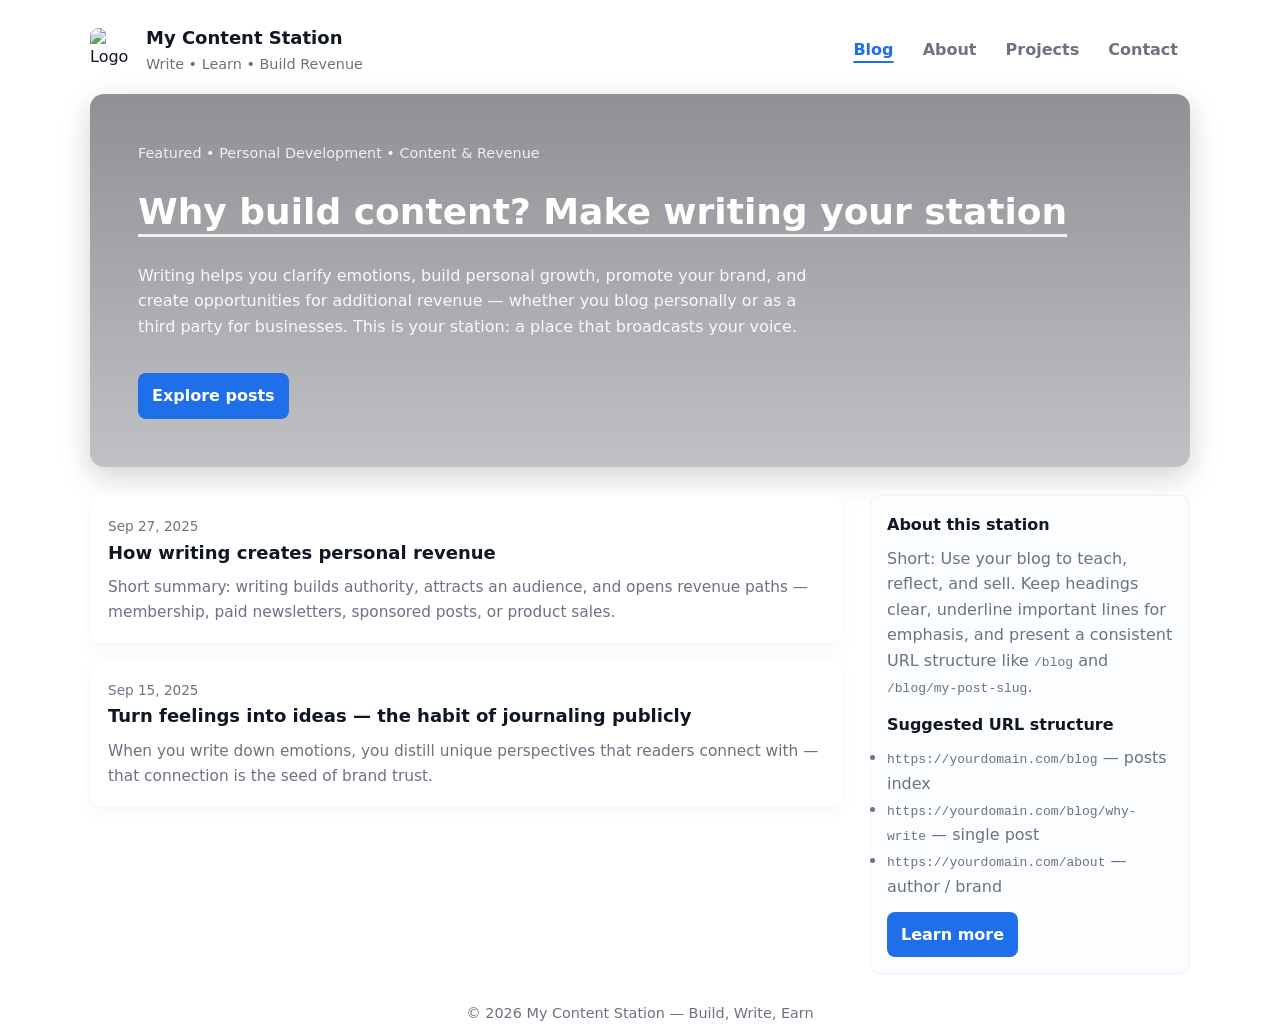
==== index.html @ 990a15fa "Created a close up view of the landing portion of the website" ====
<!doctype html>
<html lang="en">
<head>
  <meta charset="utf-8" />
  <meta name="viewport" content="width=device-width,initial-scale=1" />
  <title>My Blog — Station</title>

  <!-- Favicon (replace with your small-logo path) -->
  <link rel="icon" type="image/png" sizes="16x16" href="/small-logo.png">

  <!-- Basic SEO -->
  <meta name="description" content="Personal blog / content station for writing, brand building and revenue." />

  <style>
    :root{
      --max-width: 1100px;
      --accent: #1f6feb;
      --text: #0f1724;
      --muted: #6b7280;
      /* Default hero image - replace with your own */
      --hero-image: url('https://images.unsplash.com/photo-1507525428034-b723cf961d3e?auto=format&fit=crop&w=1600&q=60');
    }

    /* Reset-ish */
    *{box-sizing:border-box;margin:0;padding:0}
    html,body{height:100%;font-family:Inter,ui-sans-serif,system-ui, -apple-system, "Segoe UI", Roboto, "Helvetica Neue", Arial;}
    body{color:var(--text);line-height:1.6;background:#fff;padding:24px;display:flex;justify-content:center}

    /* Page container */
    .site{max-width:var(--max-width);width:100%}

    header.site-header{
      display:flex;align-items:center;justify-content:space-between;margin-bottom:18px;
    }
    .brand{display:flex;align-items:center;gap:12px}
    .brand img{width:44px;height:44px;border-radius:8px;object-fit:cover}
    .brand h1{font-size:1.125rem}

    nav.main-nav a{
      text-decoration:none;color:var(--muted);padding:8px 12px;border-radius:6px;font-weight:600;
    }
    /* Underline the active nav item (and on hover) to match your request */
    nav.main-nav a.active,
    nav.main-nav a:hover{
      color:var(--accent);
      text-decoration: underline;
      text-underline-offset:6px;
      text-decoration-thickness:2px;
    }

    /* Hero: "blogging picture as a station" */
    .hero{
      display:grid;
      grid-template-columns: 1fr;
      gap:20px;
      background-image: linear-gradient(rgba(6,10,20,0.45), rgba(6,10,20,0.25)), var(--hero-image);
      background-size:cover;
      background-position:center;
      border-radius:14px;
      color:#fff;
      padding:48px;
      margin-bottom:28px;
      box-shadow: 0 10px 30px rgba(2,6,23,0.18);
    }
    .hero .meta{font-size:0.9rem;color:rgba(255,255,255,0.85);margin-bottom:8px}
    .hero h2{
      font-size:2.25rem;
      margin-bottom:12px;
      line-height:1.05;
      /* Underline the hero heading to emphasize structure */
      text-decoration: underline;
      text-underline-offset:10px;
      text-decoration-thickness:3px;
      text-decoration-color:rgba(255,255,255,0.85);
    }
    .hero p.lead{max-width:68ch;font-size:1rem;color:rgba(255,255,255,0.92)}

    /* Main layout */
    .layout{
      display:grid;
      grid-template-columns: 1fr 320px;
      gap:28px;
      margin-top:16px;
    }

    .posts article{
      background:#fff;border-radius:10px;padding:18px;margin-bottom:16px;
      box-shadow: 0 6px 18px rgba(9,18,28,0.04);
    }
    .posts h3{font-size:1.125rem;margin-bottom:8px}
    .posts p.summary{color:var(--muted);font-size:0.96rem}

    aside.sidebar{background:#fbfdff;border-radius:10px;padding:16px;height:fit-content;border:1px solid #eef2ff}
    .btn{display:inline-block;padding:10px 14px;border-radius:8px;background:var(--accent);color:#fff;text-decoration:none;font-weight:600}

    footer{margin-top:28px;color:var(--muted);font-size:0.9rem;text-align:center}
    @media (max-width:900px){
      .layout{grid-template-columns:1fr}
      .hero{padding:28px}
    }
  </style>
</head>
<body>
  <div class="site" role="main">
    <header class="site-header" role="banner">
      <div class="brand">
        <img src="/small-logo.png" alt="Logo">
        <div>
          <h1>My Content Station</h1>
          <div style="color:var(--muted);font-size:0.9rem">Write • Learn • Build Revenue</div>
        </div>
      </div>

      <nav class="main-nav" role="navigation" aria-label="Primary">
        <a href="/blog" class="active">Blog</a>
        <a href="/about">About</a>
        <a href="/projects">Projects</a>
        <a href="/contact">Contact</a>
      </nav>
    </header>

    <!-- Hero: blogging picture as a "station" -->
    <section class="hero" aria-label="Featured">
      <div class="meta">Featured • Personal Development • Content & Revenue</div>
      <h2>Why build content? Make writing your station</h2>
      <p class="lead">Writing helps you clarify emotions, build personal growth, promote your brand, and create opportunities for additional revenue — whether you blog personally or as a third party for businesses. This is your station: a place that broadcasts your voice.</p>
      <div style="margin-top:14px">
        <a class="btn" href="/blog">Explore posts</a>
      </div>
    </section>

    <div class="layout">
      <main class="posts" aria-label="Blog posts">
        <!-- Example post cards -->
        <article>
          <time datetime="2025-09-27" style="color:var(--muted);font-size:0.85rem">Sep 27, 2025</time>
          <h3>How writing creates personal revenue</h3>
          <p class="summary">Short summary: writing builds authority, attracts an audience, and opens revenue paths — membership, paid newsletters, sponsored posts, or product sales.</p>
        </article>

        <article>
          <time datetime="2025-09-15" style="color:var(--muted);font-size:0.85rem">Sep 15, 2025</time>
          <h3>Turn feelings into ideas — the habit of journaling publicly</h3>
          <p class="summary">When you write down emotions, you distill unique perspectives that readers connect with — that connection is the seed of brand trust.</p>
        </article>

        <!-- More posts... -->
      </main>

      <aside class="sidebar" aria-label="Sidebar">
        <h4 style="margin-bottom:8px">About this station</h4>
        <p style="margin-bottom:12px;color:var(--muted)">Short: Use your blog to teach, reflect, and sell. Keep headings clear, underline important lines for emphasis, and present a consistent URL structure like <code>/blog</code> and <code>/blog/my-post-slug</code>.</p>

        <div style="margin-bottom:12px">
          <strong>Suggested URL structure</strong>
          <ul style="margin-top:8px;color:var(--muted)">
            <li><code>https://yourdomain.com/blog</code> — posts index</li>
            <li><code>https://yourdomain.com/blog/why-write</code> — single post</li>
            <li><code>https://yourdomain.com/about</code> — author / brand</li>
          </ul>
        </div>

        <a class="btn" href="/about">Learn more</a>
      </aside>
    </div>

    <footer>
      © <span id="year"></span> My Content Station — Build, Write, Earn
    </footer>
  </div>

  <script>
    // small nicety: set current year
    document.getElementById('year').textContent = new Date().getFullYear();

    // If you'd like to change hero picture dynamically:
    // document.documentElement.style.setProperty('--hero-image', "url('/path/to/your-station-photo.jpg')");
  </script>
</body>
</html>
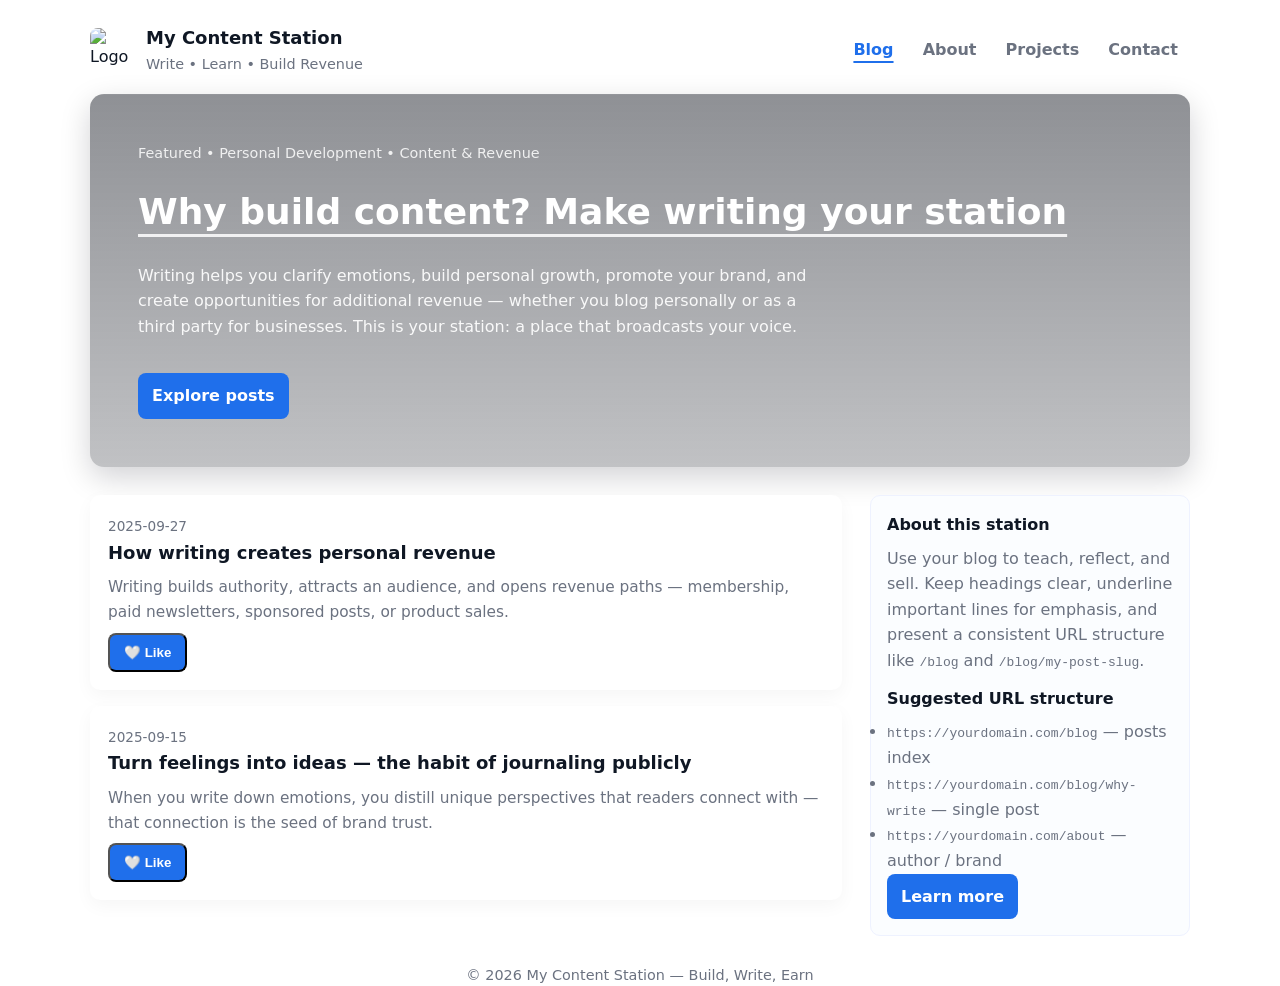
==== commit a6076721: "Made informative hero layout and load posts dynamically on home page." ====
--- a/index.html
+++ b/index.html
@@ -5,100 +5,11 @@
   <meta name="viewport" content="width=device-width,initial-scale=1" />
   <title>My Blog — Station</title>
 
-  <!-- Favicon (replace with your small-logo path) -->
+  <!-- Favicon -->
   <link rel="icon" type="image/png" sizes="16x16" href="/small-logo.png">
 
-  <!-- Basic SEO -->
-  <meta name="description" content="Personal blog / content station for writing, brand building and revenue." />
-
-  <style>
-    :root{
-      --max-width: 1100px;
-      --accent: #1f6feb;
-      --text: #0f1724;
-      --muted: #6b7280;
-      /* Default hero image - replace with your own */
-      --hero-image: url('https://images.unsplash.com/photo-1507525428034-b723cf961d3e?auto=format&fit=crop&w=1600&q=60');
-    }
-
-    /* Reset-ish */
-    *{box-sizing:border-box;margin:0;padding:0}
-    html,body{height:100%;font-family:Inter,ui-sans-serif,system-ui, -apple-system, "Segoe UI", Roboto, "Helvetica Neue", Arial;}
-    body{color:var(--text);line-height:1.6;background:#fff;padding:24px;display:flex;justify-content:center}
-
-    /* Page container */
-    .site{max-width:var(--max-width);width:100%}
-
-    header.site-header{
-      display:flex;align-items:center;justify-content:space-between;margin-bottom:18px;
-    }
-    .brand{display:flex;align-items:center;gap:12px}
-    .brand img{width:44px;height:44px;border-radius:8px;object-fit:cover}
-    .brand h1{font-size:1.125rem}
-
-    nav.main-nav a{
-      text-decoration:none;color:var(--muted);padding:8px 12px;border-radius:6px;font-weight:600;
-    }
-    /* Underline the active nav item (and on hover) to match your request */
-    nav.main-nav a.active,
-    nav.main-nav a:hover{
-      color:var(--accent);
-      text-decoration: underline;
-      text-underline-offset:6px;
-      text-decoration-thickness:2px;
-    }
-
-    /* Hero: "blogging picture as a station" */
-    .hero{
-      display:grid;
-      grid-template-columns: 1fr;
-      gap:20px;
-      background-image: linear-gradient(rgba(6,10,20,0.45), rgba(6,10,20,0.25)), var(--hero-image);
-      background-size:cover;
-      background-position:center;
-      border-radius:14px;
-      color:#fff;
-      padding:48px;
-      margin-bottom:28px;
-      box-shadow: 0 10px 30px rgba(2,6,23,0.18);
-    }
-    .hero .meta{font-size:0.9rem;color:rgba(255,255,255,0.85);margin-bottom:8px}
-    .hero h2{
-      font-size:2.25rem;
-      margin-bottom:12px;
-      line-height:1.05;
-      /* Underline the hero heading to emphasize structure */
-      text-decoration: underline;
-      text-underline-offset:10px;
-      text-decoration-thickness:3px;
-      text-decoration-color:rgba(255,255,255,0.85);
-    }
-    .hero p.lead{max-width:68ch;font-size:1rem;color:rgba(255,255,255,0.92)}
-
-    /* Main layout */
-    .layout{
-      display:grid;
-      grid-template-columns: 1fr 320px;
-      gap:28px;
-      margin-top:16px;
-    }
-
-    .posts article{
-      background:#fff;border-radius:10px;padding:18px;margin-bottom:16px;
-      box-shadow: 0 6px 18px rgba(9,18,28,0.04);
-    }
-    .posts h3{font-size:1.125rem;margin-bottom:8px}
-    .posts p.summary{color:var(--muted);font-size:0.96rem}
-
-    aside.sidebar{background:#fbfdff;border-radius:10px;padding:16px;height:fit-content;border:1px solid #eef2ff}
-    .btn{display:inline-block;padding:10px 14px;border-radius:8px;background:var(--accent);color:#fff;text-decoration:none;font-weight:600}
-
-    footer{margin-top:28px;color:var(--muted);font-size:0.9rem;text-align:center}
-    @media (max-width:900px){
-      .layout{grid-template-columns:1fr}
-      .hero{padding:28px}
-    }
-  </style>
+  <!-- CSS -->
+  <link rel="stylesheet" href="style.css">
 </head>
 <body>
   <div class="site" role="main">
@@ -107,60 +18,47 @@
         <img src="/small-logo.png" alt="Logo">
         <div>
           <h1>My Content Station</h1>
-          <div style="color:var(--muted);font-size:0.9rem">Write • Learn • Build Revenue</div>
+          <div class="tagline">Write • Learn • Build Revenue</div>
         </div>
       </div>
 
       <nav class="main-nav" role="navigation" aria-label="Primary">
-        <a href="/blog" class="active">Blog</a>
-        <a href="/about">About</a>
-        <a href="/projects">Projects</a>
-        <a href="/contact">Contact</a>
+        <a href="#" class="active">Blog</a>
+        <a href="#">About</a>
+        <a href="#">Projects</a>
+        <a href="#">Contact</a>
       </nav>
     </header>
 
-    <!-- Hero: blogging picture as a "station" -->
+    <!-- Hero -->
     <section class="hero" aria-label="Featured">
       <div class="meta">Featured • Personal Development • Content & Revenue</div>
       <h2>Why build content? Make writing your station</h2>
       <p class="lead">Writing helps you clarify emotions, build personal growth, promote your brand, and create opportunities for additional revenue — whether you blog personally or as a third party for businesses. This is your station: a place that broadcasts your voice.</p>
-      <div style="margin-top:14px">
-        <a class="btn" href="/blog">Explore posts</a>
+      <div class="cta">
+        <a class="btn" href="#">Explore posts</a>
       </div>
     </section>
 
     <div class="layout">
       <main class="posts" aria-label="Blog posts">
-        <!-- Example post cards -->
-        <article>
-          <time datetime="2025-09-27" style="color:var(--muted);font-size:0.85rem">Sep 27, 2025</time>
-          <h3>How writing creates personal revenue</h3>
-          <p class="summary">Short summary: writing builds authority, attracts an audience, and opens revenue paths — membership, paid newsletters, sponsored posts, or product sales.</p>
-        </article>
-
-        <article>
-          <time datetime="2025-09-15" style="color:var(--muted);font-size:0.85rem">Sep 15, 2025</time>
-          <h3>Turn feelings into ideas — the habit of journaling publicly</h3>
-          <p class="summary">When you write down emotions, you distill unique perspectives that readers connect with — that connection is the seed of brand trust.</p>
-        </article>
-
-        <!-- More posts... -->
+        <!-- Posts will be generated dynamically -->
       </main>
 
       <aside class="sidebar" aria-label="Sidebar">
-        <h4 style="margin-bottom:8px">About this station</h4>
-        <p style="margin-bottom:12px;color:var(--muted)">Short: Use your blog to teach, reflect, and sell. Keep headings clear, underline important lines for emphasis, and present a consistent URL structure like <code>/blog</code> and <code>/blog/my-post-slug</code>.</p>
+        <h4>About this station</h4>
+        <p class="sidebar-text">Use your blog to teach, reflect, and sell. Keep headings clear, underline important lines for emphasis, and present a consistent URL structure like <code>/blog</code> and <code>/blog/my-post-slug</code>.</p>
 
-        <div style="margin-bottom:12px">
+        <div>
           <strong>Suggested URL structure</strong>
-          <ul style="margin-top:8px;color:var(--muted)">
+          <ul>
             <li><code>https://yourdomain.com/blog</code> — posts index</li>
             <li><code>https://yourdomain.com/blog/why-write</code> — single post</li>
             <li><code>https://yourdomain.com/about</code> — author / brand</li>
           </ul>
         </div>
 
-        <a class="btn" href="/about">Learn more</a>
+        <a class="btn" href="#">Learn more</a>
       </aside>
     </div>
 
@@ -169,12 +67,7 @@
     </footer>
   </div>
 
-  <script>
-    // small nicety: set current year
-    document.getElementById('year').textContent = new Date().getFullYear();
-
-    // If you'd like to change hero picture dynamically:
-    // document.documentElement.style.setProperty('--hero-image', "url('/path/to/your-station-photo.jpg')");
-  </script>
+  <!-- JS -->
+  <script src="script.js"></script>
 </body>
 </html>
--- a/style.css
+++ b/style.css
@@ -0,0 +1,54 @@
+:root {
+  --max-width: 1100px;
+  --accent: #1f6feb;
+  --text: #0f1724;
+  --muted: #6b7280;
+  --hero-image: url('https://images.unsplash.com/photo-1507525428034-b723cf961d3e?auto=format&fit=crop&w=1600&q=60');
+}
+
+* { box-sizing: border-box; margin: 0; padding: 0; }
+html, body { height: 100%; font-family: Inter, ui-sans-serif, system-ui, -apple-system, "Segoe UI", Roboto, "Helvetica Neue", Arial; }
+body { color: var(--text); line-height: 1.6; background: #fff; padding: 24px; display: flex; justify-content: center; }
+
+.site { max-width: var(--max-width); width: 100%; }
+
+header.site-header { display: flex; align-items: center; justify-content: space-between; margin-bottom: 18px; flex-wrap: wrap; }
+.brand { display: flex; align-items: center; gap: 12px; }
+.brand img { width: 44px; height: 44px; border-radius: 8px; object-fit: cover; }
+.brand h1 { font-size: 1.125rem; }
+.tagline { color: var(--muted); font-size: 0.9rem; }
+
+nav.main-nav a { text-decoration: none; color: var(--muted); padding: 8px 12px; border-radius: 6px; font-weight: 600; }
+nav.main-nav a.active, nav.main-nav a:hover { color: var(--accent); text-decoration: underline; text-underline-offset: 6px; text-decoration-thickness: 2px; }
+
+/* Hero */
+.hero {
+  display: grid; gap: 20px;
+  background-image: linear-gradient(rgba(6,10,20,0.45), rgba(6,10,20,0.25)), var(--hero-image);
+  background-size: cover; background-position: center; border-radius: 14px;
+  color: #fff; padding: 48px; margin-bottom: 28px; box-shadow: 0 10px 30px rgba(2,6,23,0.18);
+}
+.hero .meta { font-size: 0.9rem; color: rgba(255,255,255,0.85); margin-bottom: 8px; }
+.hero h2 { font-size: 2.25rem; margin-bottom: 12px; line-height: 1.05; text-decoration: underline; text-underline-offset: 10px; text-decoration-thickness: 3px; text-decoration-color: rgba(255,255,255,0.85); }
+.hero p.lead { max-width: 68ch; font-size: 1rem; color: rgba(255,255,255,0.92); }
+.hero .cta { margin-top: 14px; }
+
+.layout { display: grid; grid-template-columns: 1fr 320px; gap: 28px; margin-top: 16px; }
+.posts article { background: #fff; border-radius: 10px; padding: 18px; margin-bottom: 16px; box-shadow: 0 6px 18px rgba(9,18,28,0.04); }
+.posts h3 { font-size: 1.125rem; margin-bottom: 8px; }
+.posts p.summary { color: var(--muted); font-size: 0.96rem; }
+.posts .date { color: var(--muted); font-size: 0.85rem; }
+
+.sidebar { background: #fbfdff; border-radius: 10px; padding: 16px; height: fit-content; border: 1px solid #eef2ff; }
+.sidebar h4 { margin-bottom: 8px; }
+.sidebar-text { margin-bottom: 12px; color: var(--muted); }
+.sidebar ul { margin-top: 8px; color: var(--muted); }
+
+.btn { display: inline-block; padding: 10px 14px; border-radius: 8px; background: var(--accent); color: #fff; text-decoration: none; font-weight: 600; }
+
+footer { margin-top: 28px; color: var(--muted); font-size: 0.9rem; text-align: center; }
+
+@media (max-width: 900px) {
+  .layout { grid-template-columns: 1fr; }
+  .hero { padding: 28px; }
+}
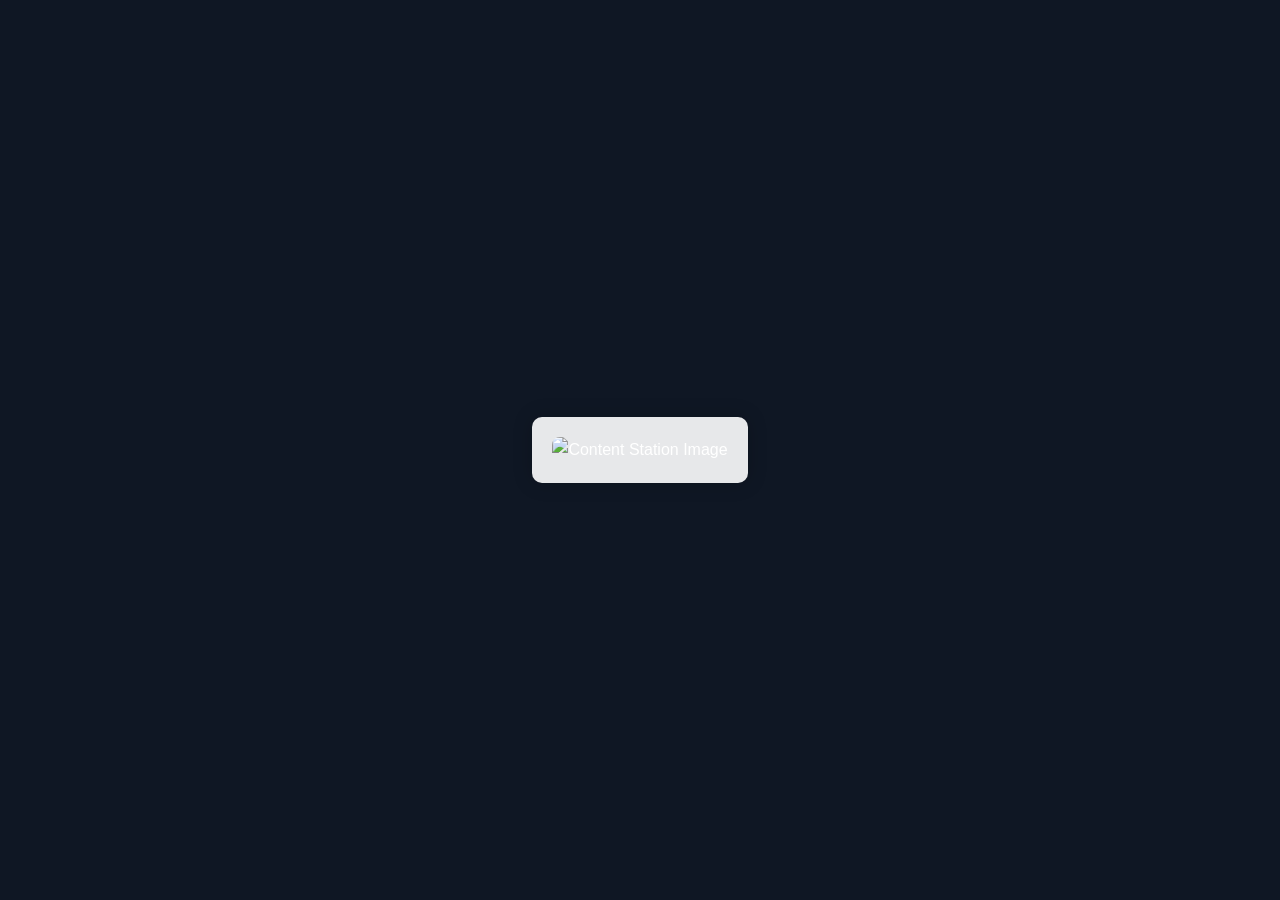
==== commit 21f93189: "Refactor about page layout and styles for improved accessibility and responsiveness" ====
--- a/index.html
+++ b/index.html
@@ -1,54 +1,65 @@
-<!doctype html>
+<!DOCTYPE html> 
 <html lang="en">
 <head>
   <meta charset="utf-8" />
   <meta name="viewport" content="width=device-width,initial-scale=1" />
   <title>My Blog — Station</title>
-
-  <!-- Favicon -->
-  <link rel="icon" type="image/png" sizes="16x16" href="/small-logo.png">
-
-  <!-- CSS -->
-  <link rel="stylesheet" href="style.css">
+  <link rel="stylesheet" href="home.css">
 </head>
 <body>
-  <div class="site" role="main">
-    <header class="site-header" role="banner">
+  <!-- Loader -->
+  <div id="loader">
+    <div class="loader-logo">
+      <img src="images/logo/Blog.jpg" alt="Content Station Image">
+    </div>
+  </div>
+
+  <!-- Main content -->
+  <div id="main-content" class="hidden">
+    <header class="site-header">
       <div class="brand">
-        <img src="/small-logo.png" alt="Logo">
+        <img src="images/logo/Main.jpg" alt="Content Station Image">
         <div>
           <h1>My Content Station</h1>
           <div class="tagline">Write • Learn • Build Revenue</div>
         </div>
       </div>
-
-      <nav class="main-nav" role="navigation" aria-label="Primary">
-        <a href="#" class="active">Blog</a>
-        <a href="#">About</a>
-        <a href="#">Projects</a>
-        <a href="#">Contact</a>
+      <nav class="main-nav">
+        <a href="index.html" class="active">Home</a>
+        <a href="blog.html">Blog</a>
+        <a href="about.html">About</a>
+        <a href="services.html">Services</a>
+        <a href="contact.html">Contact</a>
       </nav>
     </header>
 
-    <!-- Hero -->
-    <section class="hero" aria-label="Featured">
+    <section class="hero">
       <div class="meta">Featured • Personal Development • Content & Revenue</div>
       <h2>Why build content? Make writing your station</h2>
       <p class="lead">Writing helps you clarify emotions, build personal growth, promote your brand, and create opportunities for additional revenue — whether you blog personally or as a third party for businesses. This is your station: a place that broadcasts your voice.</p>
       <div class="cta">
-        <a class="btn" href="#">Explore posts</a>
+        <a class="btn" href="blog.html">Explore posts</a>
       </div>
     </section>
 
+    <!-- ✍️ New Post Section -->
+    <section class="new-post">
+      <h3>Create a New Post</h3>
+      <form id="postForm">
+        <input type="text" id="postTitle" placeholder="Enter title" required><br><br>
+        <textarea id="postContent" placeholder="Write your post..." rows="5" required></textarea><br><br>
+        <button type="submit" class="btn">Publish</button>
+      </form>
+    </section>
+
     <div class="layout">
-      <main class="posts" aria-label="Blog posts">
-        <!-- Posts will be generated dynamically -->
+      <main class="posts">
+        <!-- Posts will be inserted here dynamically -->
       </main>
 
-      <aside class="sidebar" aria-label="Sidebar">
+      <aside class="sidebar">
         <h4>About this station</h4>
         <p class="sidebar-text">Use your blog to teach, reflect, and sell. Keep headings clear, underline important lines for emphasis, and present a consistent URL structure like <code>/blog</code> and <code>/blog/my-post-slug</code>.</p>
-
         <div>
           <strong>Suggested URL structure</strong>
           <ul>
@@ -57,17 +68,16 @@
             <li><code>https://yourdomain.com/about</code> — author / brand</li>
           </ul>
         </div>
-
-        <a class="btn" href="#">Learn more</a>
+        <a class="btn" href="about.html">Learn more</a>
       </aside>
     </div>
 
-    <footer>
-      © <span id="year"></span> My Content Station — Build, Write, Earn
-    </footer>
+    <!-- Add more cards as needed -->
   </div>
 
-  <!-- JS -->
-  <script src="script.js"></script>
+  <script src="home.js"></script>
 </body>
+
+<script src="main.js"></script>
+
 </html>
--- a/home.css
+++ b/home.css
@@ -0,0 +1,170 @@
+body {
+  margin: 0;
+  font-family: "Segoe UI", sans-serif;
+  background: linear-gradient(to right, #1a2980, #26d0ce);
+  color: white;
+}
+
+/* Navbar */
+.navbar {
+  display: flex;
+  justify-content: space-between;
+  padding: 1rem 2rem;
+  background: rgba(0, 0, 0, 0.6);
+}
+
+.navbar .logo {
+  font-size: 1.5rem;
+  font-weight: bold;
+  color: #26d0ce;
+}
+
+.navbar ul {
+  list-style: none;
+  display: flex;
+  gap: 1.5rem;
+}
+
+.navbar a {
+  text-decoration: none;
+  color: white;
+}
+
+.navbar a:hover,
+.navbar a.active {
+  color: #26d0ce;
+}
+
+/* Hero */
+.hero {
+  height: 90vh;
+  display: flex;
+  justify-content: center;
+  align-items: center;
+  text-align: center;
+  background: url("../images/ocean-bg.jpg") no-repeat center/cover;
+  position: relative;
+}
+
+.hero::after {
+  content: "";
+  position: absolute;
+  inset: 0;
+  background: rgba(0,0,0,0.4);
+}
+
+.hero-content {
+  position: relative;
+  z-index: 1;
+}
+
+.btn {
+  display: inline-block;
+  padding: 0.7rem 1.5rem;
+  background: #26d0ce;
+  border-radius: 25px;
+  text-decoration: none;
+  color: white;
+  font-weight: bold;
+}
+
+.btn:hover {
+  background: #1a2980;
+}
+
+/* Footer */
+footer {
+  text-align: center;
+  padding: 1rem;
+  background: rgba(0,0,0,0.6);
+}
+
+/* Global resets */
+* { box-sizing: border-box; margin: 0; padding: 0; }
+body { font-family: 'Inter', sans-serif; background: #e0f7fa; line-height: 1.6; overflow-x: hidden; }
+.hidden { display: none; }
+
+/* Loader styles */
+#loader {
+  position: fixed;
+  top: 0; left: 0;
+  width: 100%; height: 100%;
+  background: url('images/loader-bg.jpg') center center no-repeat;
+  background-size: cover;
+  z-index: 9999;
+  display: flex; justify-content: center; align-items: center;
+  transition: opacity 0.5s ease-in-out;
+}
+
+.loader-logo {
+  background: rgba(255, 255, 255, 0.9);
+  padding: 20px;
+  border-radius: 10px;
+  box-shadow: 0 0 20px rgba(0,0,0,0.2);
+}
+
+.loader-logo img {
+  width: 150px;
+  height: auto;
+  border-radius: 8px;
+  animation: floatLogo 1.5s ease-in-out infinite alternate;
+}
+
+/* Floating animation */
+@keyframes floatLogo {
+  0% { transform: translateY(0) rotate(0deg); }
+  50% { transform: translateY(-20px) rotate(10deg); }
+  100% { transform: translateY(0) rotate(-10deg); }
+}
+
+/* Main content styles */
+.site-header { display: flex; justify-content: space-between; align-items: center; padding: 20px; background: #fff; box-shadow: 0 4px 12px rgba(0,0,0,0.05); }
+.brand img { width: 60px; height: auto; border-radius: 4px; }
+.main-nav a { margin-left: 12px; text-decoration: none; color: #333; font-weight: 600; }
+.main-nav a.active { color: #1f6feb; text-decoration: underline; }
+
+/* Hero section */
+.hero { background: url('https://images.unsplash.com/photo-1507525428034-b723cf961d3e?auto=format&fit=crop&w=1600&q=60') center/cover no-repeat; color: #fff; padding: 120px 20px 60px; text-align: center; border-radius: 16px; margin-bottom: 28px; }
+.hero h2 { font-size: 3rem; margin-bottom: 16px; }
+.hero p.lead { font-size: 1.2rem; max-width: 700px; margin: 0 auto; }
+
+/* Posts & sidebar */
+.layout { display: grid; grid-template-columns: 1fr 300px; gap: 24px; }
+.posts article { background: #fff; padding: 16px; border-radius: 12px; box-shadow: 0 6px 20px rgba(0,0,0,0.05); margin-bottom: 16px; }
+.posts h3 { font-size: 1.25rem; margin-bottom: 6px; }
+.posts .summary { color: #555; }
+.sidebar { background: #f0f9ff; padding: 16px; border-radius: 12px; }
+
+/* Buttons */
+.btn { display: inline-block; padding: 10px 16px; background: #1f6feb; color: #fff; border-radius: 8px; text-decoration: none; font-weight: 600; }
+
+/* Footer */
+footer { text-align: center; padding: 16px; color: #6b7280; margin-top: 28px; }
+
+/* Responsive */
+@media(max-width:900px) { .layout { grid-template-columns: 1fr; } .hero { padding: 80px 20px; } }
+
+#loader {
+  position: fixed;
+  top: 0;
+  left: 0;
+  width: 100%;
+  height: 100%;
+  background: #0f1724; /* dark background */
+  display: flex;
+  justify-content: center;
+  align-items: center;
+  z-index: 9999;
+}
+
+#loader .loader-logo img {
+  width: 150px;
+  height: auto;
+  animation: spin 3s linear forwards;
+}
+
+@keyframes spin {
+  0% { transform: rotate(0deg) scale(1); }
+  50% { transform: rotate(180deg) scale(1.2); }
+  100% { transform: rotate(360deg) scale(1); }
+}
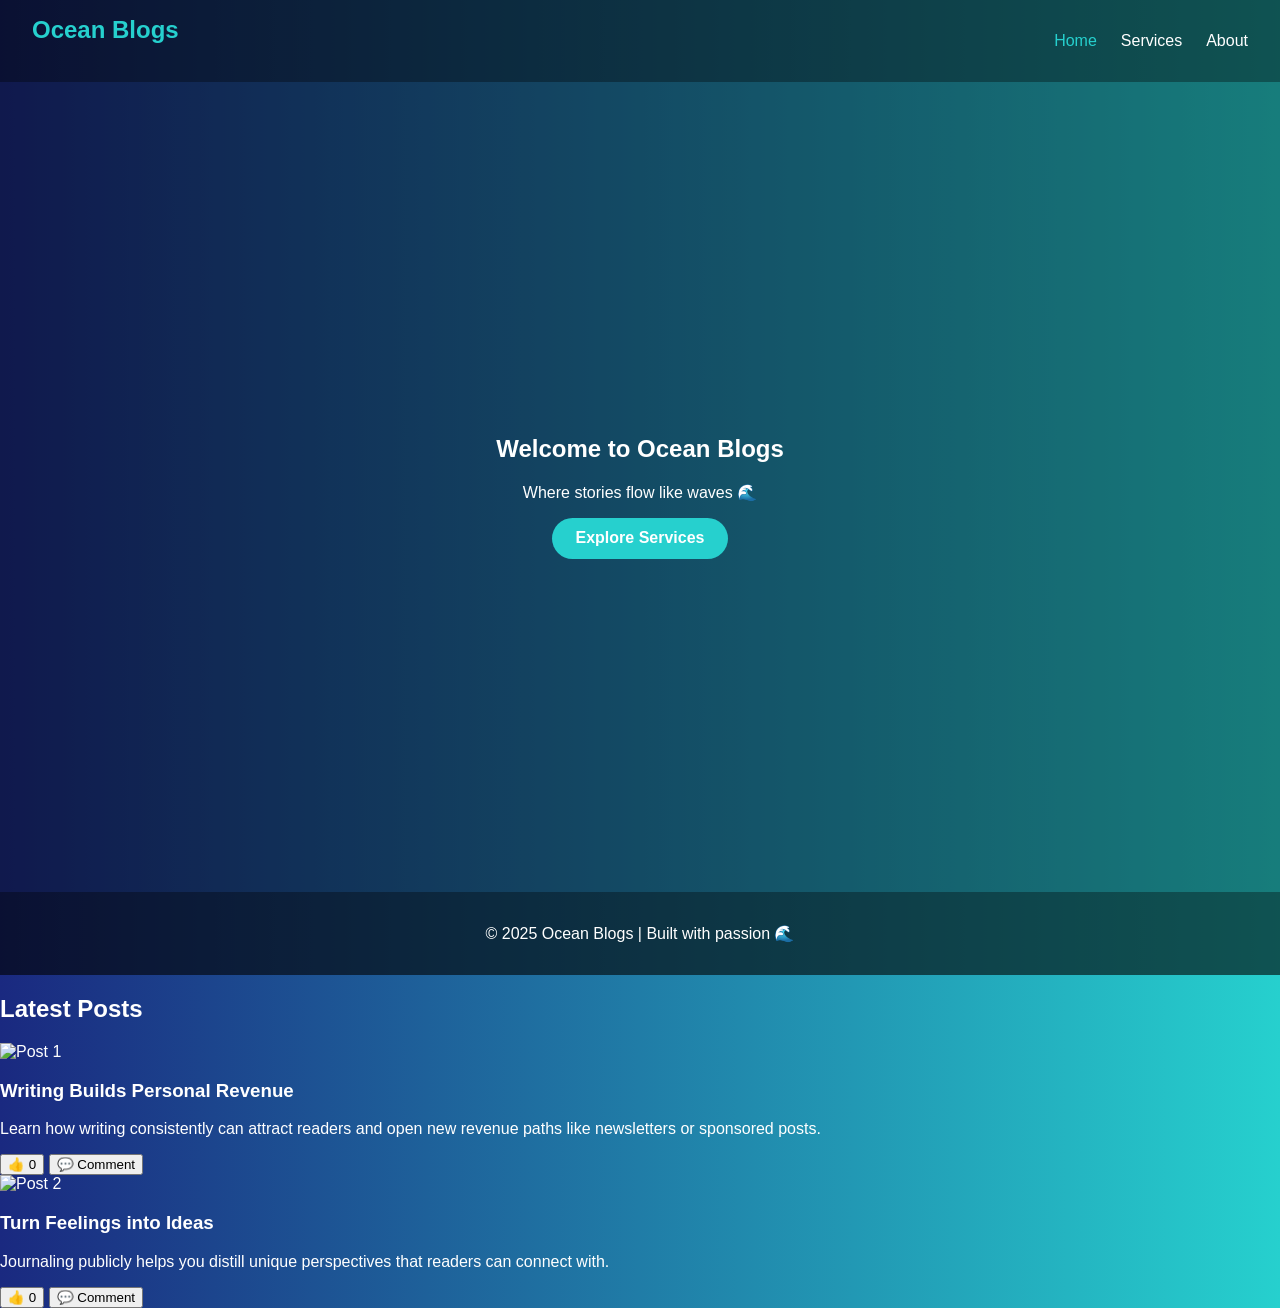
==== commit df2dcbff: "Created accessible posting actions in home page with link to the about section." ====
--- a/index.html
+++ b/index.html
@@ -1,81 +1,67 @@
-<!DOCTYPE html> 
+<!DOCTYPE html>
 <html lang="en">
 <head>
-  <meta charset="utf-8" />
-  <meta name="viewport" content="width=device-width,initial-scale=1" />
-  <title>My Blog — Station</title>
+  <meta charset="UTF-8">
+  <meta name="viewport" content="width=device-width, initial-scale=1.0">
+  <title>Ocean Blogs - Home</title>
   <link rel="stylesheet" href="home.css">
 </head>
 <body>
-  <!-- Loader -->
-  <div id="loader">
-    <div class="loader-logo">
-      <img src="images/logo/Blog.jpg" alt="Content Station Image">
+  <header class="navbar">
+    <div class="logo">Ocean Blogs</div>
+    <nav>
+      <ul>
+        <li><a href="index.html" class="active">Home</a></li>
+        <li><a href="services.html">Services</a></li>
+        <li><a href="about.html">About</a></li>
+      </ul>
+    </nav>
+  </header>
+
+  <section class="hero">
+    <div class="hero-content">
+      <h1>Welcome to Ocean Blogs</h1>
+      <p>Where stories flow like waves 🌊</p>
+      <a href="services.html" class="btn">Explore Services</a>
     </div>
-  </div>
+  </section>
 
-  <!-- Main content -->
-  <div id="main-content" class="hidden">
-    <header class="site-header">
-      <div class="brand">
-        <img src="images/logo/Main.jpg" alt="Content Station Image">
-        <div>
-          <h1>My Content Station</h1>
-          <div class="tagline">Write • Learn • Build Revenue</div>
+  <footer>
+    <p>© 2025 Ocean Blogs | Built with passion 🌊</p>
+  </footer>
+
+  <section class="posts-section">
+  <h2 class="section-title">Latest Posts</h2>
+  <div class="cards-container">
+    <!-- Card 1 -->
+    <div class="card">
+      <img src="images/post1.jpg" alt="Post 1">
+      <div class="card-content">
+        <h3>Writing Builds Personal Revenue</h3>
+        <p>Learn how writing consistently can attract readers and open new revenue paths like newsletters or sponsored posts.</p>
+        <div class="card-actions">
+          <button onclick="toggleLike(this)">👍 <span class="like-count">0</span></button>
+          <button onclick="submitComment(1)">💬 Comment</button>
         </div>
       </div>
-      <nav class="main-nav">
-        <a href="index.html" class="active">Home</a>
-        <a href="blog.html">Blog</a>
-        <a href="about.html">About</a>
-        <a href="services.html">Services</a>
-        <a href="contact.html">Contact</a>
-      </nav>
-    </header>
+    </div>
 
-    <section class="hero">
-      <div class="meta">Featured • Personal Development • Content & Revenue</div>
-      <h2>Why build content? Make writing your station</h2>
-      <p class="lead">Writing helps you clarify emotions, build personal growth, promote your brand, and create opportunities for additional revenue — whether you blog personally or as a third party for businesses. This is your station: a place that broadcasts your voice.</p>
-      <div class="cta">
-        <a class="btn" href="blog.html">Explore posts</a>
+    <!-- Card 2 -->
+    <div class="card">
+      <img src="images/post2.jpg" alt="Post 2">
+      <div class="card-content">
+        <h3>Turn Feelings into Ideas</h3>
+        <p>Journaling publicly helps you distill unique perspectives that readers can connect with.</p>
+        <div class="card-actions">
+          <button onclick="toggleLike(this)">👍 <span class="like-count">0</span></button>
+          <button onclick="submitComment(2)">💬 Comment</button>
+        </div>
       </div>
-    </section>
-
-    <!-- ✍️ New Post Section -->
-    <section class="new-post">
-      <h3>Create a New Post</h3>
-      <form id="postForm">
-        <input type="text" id="postTitle" placeholder="Enter title" required><br><br>
-        <textarea id="postContent" placeholder="Write your post..." rows="5" required></textarea><br><br>
-        <button type="submit" class="btn">Publish</button>
-      </form>
-    </section>
-
-    <div class="layout">
-      <main class="posts">
-        <!-- Posts will be inserted here dynamically -->
-      </main>
-
-      <aside class="sidebar">
-        <h4>About this station</h4>
-        <p class="sidebar-text">Use your blog to teach, reflect, and sell. Keep headings clear, underline important lines for emphasis, and present a consistent URL structure like <code>/blog</code> and <code>/blog/my-post-slug</code>.</p>
-        <div>
-          <strong>Suggested URL structure</strong>
-          <ul>
-            <li><code>https://yourdomain.com/blog</code> — posts index</li>
-            <li><code>https://yourdomain.com/blog/why-write</code> — single post</li>
-            <li><code>https://yourdomain.com/about</code> — author / brand</li>
-          </ul>
-        </div>
-        <a class="btn" href="about.html">Learn more</a>
-      </aside>
     </div>
 
     <!-- Add more cards as needed -->
   </div>
-
-  <script src="home.js"></script>
+</section>
 </body>
 
 <script src="main.js"></script>
--- a/home.css
+++ b/home.css
@@ -78,93 +78,3 @@
   padding: 1rem;
   background: rgba(0,0,0,0.6);
 }
-
-/* Global resets */
-* { box-sizing: border-box; margin: 0; padding: 0; }
-body { font-family: 'Inter', sans-serif; background: #e0f7fa; line-height: 1.6; overflow-x: hidden; }
-.hidden { display: none; }
-
-/* Loader styles */
-#loader {
-  position: fixed;
-  top: 0; left: 0;
-  width: 100%; height: 100%;
-  background: url('images/loader-bg.jpg') center center no-repeat;
-  background-size: cover;
-  z-index: 9999;
-  display: flex; justify-content: center; align-items: center;
-  transition: opacity 0.5s ease-in-out;
-}
-
-.loader-logo {
-  background: rgba(255, 255, 255, 0.9);
-  padding: 20px;
-  border-radius: 10px;
-  box-shadow: 0 0 20px rgba(0,0,0,0.2);
-}
-
-.loader-logo img {
-  width: 150px;
-  height: auto;
-  border-radius: 8px;
-  animation: floatLogo 1.5s ease-in-out infinite alternate;
-}
-
-/* Floating animation */
-@keyframes floatLogo {
-  0% { transform: translateY(0) rotate(0deg); }
-  50% { transform: translateY(-20px) rotate(10deg); }
-  100% { transform: translateY(0) rotate(-10deg); }
-}
-
-/* Main content styles */
-.site-header { display: flex; justify-content: space-between; align-items: center; padding: 20px; background: #fff; box-shadow: 0 4px 12px rgba(0,0,0,0.05); }
-.brand img { width: 60px; height: auto; border-radius: 4px; }
-.main-nav a { margin-left: 12px; text-decoration: none; color: #333; font-weight: 600; }
-.main-nav a.active { color: #1f6feb; text-decoration: underline; }
-
-/* Hero section */
-.hero { background: url('https://images.unsplash.com/photo-1507525428034-b723cf961d3e?auto=format&fit=crop&w=1600&q=60') center/cover no-repeat; color: #fff; padding: 120px 20px 60px; text-align: center; border-radius: 16px; margin-bottom: 28px; }
-.hero h2 { font-size: 3rem; margin-bottom: 16px; }
-.hero p.lead { font-size: 1.2rem; max-width: 700px; margin: 0 auto; }
-
-/* Posts & sidebar */
-.layout { display: grid; grid-template-columns: 1fr 300px; gap: 24px; }
-.posts article { background: #fff; padding: 16px; border-radius: 12px; box-shadow: 0 6px 20px rgba(0,0,0,0.05); margin-bottom: 16px; }
-.posts h3 { font-size: 1.25rem; margin-bottom: 6px; }
-.posts .summary { color: #555; }
-.sidebar { background: #f0f9ff; padding: 16px; border-radius: 12px; }
-
-/* Buttons */
-.btn { display: inline-block; padding: 10px 16px; background: #1f6feb; color: #fff; border-radius: 8px; text-decoration: none; font-weight: 600; }
-
-/* Footer */
-footer { text-align: center; padding: 16px; color: #6b7280; margin-top: 28px; }
-
-/* Responsive */
-@media(max-width:900px) { .layout { grid-template-columns: 1fr; } .hero { padding: 80px 20px; } }
-
-#loader {
-  position: fixed;
-  top: 0;
-  left: 0;
-  width: 100%;
-  height: 100%;
-  background: #0f1724; /* dark background */
-  display: flex;
-  justify-content: center;
-  align-items: center;
-  z-index: 9999;
-}
-
-#loader .loader-logo img {
-  width: 150px;
-  height: auto;
-  animation: spin 3s linear forwards;
-}
-
-@keyframes spin {
-  0% { transform: rotate(0deg) scale(1); }
-  50% { transform: rotate(180deg) scale(1.2); }
-  100% { transform: rotate(360deg) scale(1); }
-}
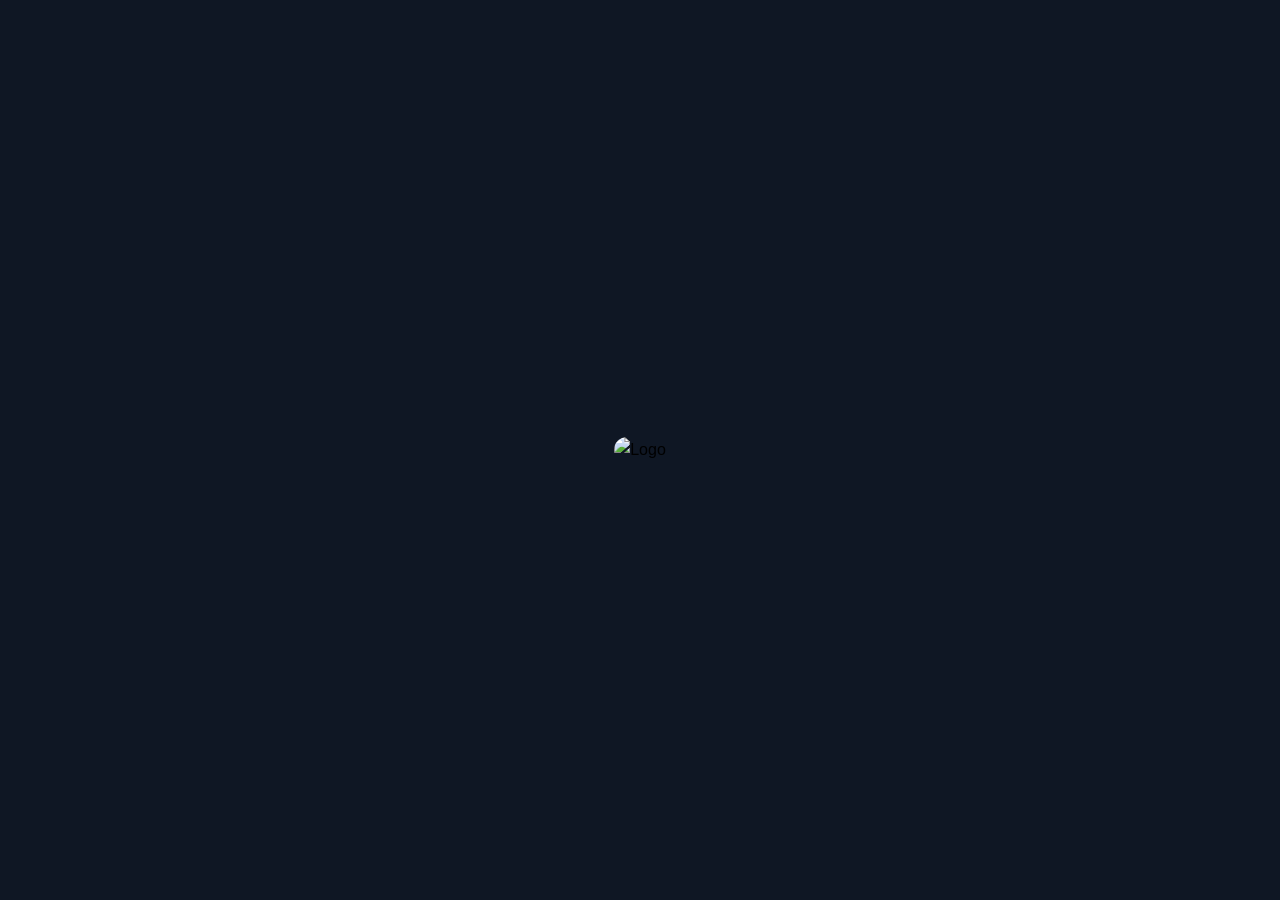
==== commit d53df8ce: "Added an about page containing background of the website and included the logog to be loading on the" ====
--- a/index.html
+++ b/index.html
@@ -1,69 +1,82 @@
 <!DOCTYPE html>
 <html lang="en">
 <head>
-  <meta charset="UTF-8">
-  <meta name="viewport" content="width=device-width, initial-scale=1.0">
-  <title>Ocean Blogs - Home</title>
+  <meta charset="utf-8" />
+  <meta name="viewport" content="width=device-width,initial-scale=1" />
+  <title>My Blog — Station</title>
   <link rel="stylesheet" href="home.css">
 </head>
 <body>
-  <header class="navbar">
-    <div class="logo">Ocean Blogs</div>
-    <nav>
-      <ul>
-        <li><a href="index.html" class="active">Home</a></li>
-        <li><a href="services.html">Services</a></li>
-        <li><a href="about.html">About</a></li>
-      </ul>
-    </nav>
-  </header>
+  <!-- Loader -->
+  <div id="loader">
+    <div class="loader-logo">
+      <img src="/small-logo.png" alt="Logo">
+    </div>
+  </div>
 
-  <section class="hero">
-    <div class="hero-content">
-      <h1>Welcome to Ocean Blogs</h1>
-      <p>Where stories flow like waves 🌊</p>
-      <a href="services.html" class="btn">Explore Services</a>
-    </div>
-  </section>
-
-  <footer>
-    <p>© 2025 Ocean Blogs | Built with passion 🌊</p>
-  </footer>
-
-  <section class="posts-section">
-  <h2 class="section-title">Latest Posts</h2>
-  <div class="cards-container">
-    <!-- Card 1 -->
-    <div class="card">
-      <img src="images/post1.jpg" alt="Post 1">
-      <div class="card-content">
-        <h3>Writing Builds Personal Revenue</h3>
-        <p>Learn how writing consistently can attract readers and open new revenue paths like newsletters or sponsored posts.</p>
-        <div class="card-actions">
-          <button onclick="toggleLike(this)">👍 <span class="like-count">0</span></button>
-          <button onclick="submitComment(1)">💬 Comment</button>
+  <!-- Main content -->
+  <div id="main-content" class="hidden">
+    <header class="site-header">
+      <div class="brand">
+        <img src="/small-logo.png" alt="Logo">
+        <div>
+          <h1>My Content Station</h1>
+          <div class="tagline">Write • Learn • Build Revenue</div>
         </div>
       </div>
+      <nav class="main-nav">
+        <a href="index.html" class="active">Home</a>
+        <a href="blog.html">Blog</a>
+        <a href="about.html">About</a>
+        <a href="services.html">Services</a>
+        <a href="contact.html">Contact</a>
+      </nav>
+    </header>
+
+    <section class="hero">
+      <div class="meta">Featured • Personal Development • Content & Revenue</div>
+      <h2>Why build content? Make writing your station</h2>
+      <p class="lead">Writing helps you clarify emotions, build personal growth, promote your brand, and create opportunities for additional revenue — whether you blog personally or as a third party for businesses. This is your station: a place that broadcasts your voice.</p>
+      <div class="cta">
+        <a class="btn" href="blog.html">Explore posts</a>
+      </div>
+    </section>
+
+    <div class="layout">
+      <main class="posts">
+        <article>
+          <time datetime="2025-09-27">Sep 27, 2025</time>
+          <h3>How writing creates personal revenue</h3>
+          <p class="summary">Writing builds authority, attracts an audience, and opens revenue paths — membership, paid newsletters, sponsored posts, or product sales.</p>
+        </article>
+
+        <article>
+          <time datetime="2025-09-15">Sep 15, 2025</time>
+          <h3>Turn feelings into ideas — the habit of journaling publicly</h3>
+          <p class="summary">When you write down emotions, you distill unique perspectives that readers connect with — that connection is the seed of brand trust.</p>
+        </article>
+      </main>
+
+      <aside class="sidebar">
+        <h4>About this station</h4>
+        <p class="sidebar-text">Use your blog to teach, reflect, and sell. Keep headings clear, underline important lines for emphasis, and present a consistent URL structure like <code>/blog</code> and <code>/blog/my-post-slug</code>.</p>
+        <div>
+          <strong>Suggested URL structure</strong>
+          <ul>
+            <li><code>https://yourdomain.com/blog</code> — posts index</li>
+            <li><code>https://yourdomain.com/blog/why-write</code> — single post</li>
+            <li><code>https://yourdomain.com/about</code> — author / brand</li>
+          </ul>
+        </div>
+        <a class="btn" href="about.html">Learn more</a>
+      </aside>
     </div>
 
-    <!-- Card 2 -->
-    <div class="card">
-      <img src="images/post2.jpg" alt="Post 2">
-      <div class="card-content">
-        <h3>Turn Feelings into Ideas</h3>
-        <p>Journaling publicly helps you distill unique perspectives that readers can connect with.</p>
-        <div class="card-actions">
-          <button onclick="toggleLike(this)">👍 <span class="like-count">0</span></button>
-          <button onclick="submitComment(2)">💬 Comment</button>
-        </div>
-      </div>
-    </div>
+    <footer>
+      © <span id="year"></span> My Content Station — Build, Write, Earn
+    </footer>
+  </div>
 
-    <!-- Add more cards as needed -->
-  </div>
-</section>
+  <script src="home.js"></script>
 </body>
-
-<script src="main.js"></script>
-
 </html>
--- a/home.css
+++ b/home.css
@@ -1,80 +1,81 @@
-body {
-  margin: 0;
-  font-family: "Segoe UI", sans-serif;
-  background: linear-gradient(to right, #1a2980, #26d0ce);
-  color: white;
+/* Global resets */
+* { box-sizing: border-box; margin: 0; padding: 0; }
+body { font-family: 'Inter', sans-serif; background: #e0f7fa; line-height: 1.6; overflow-x: hidden; }
+.hidden { display: none; }
+
+/* Loader styles */
+#loader {
+  position: fixed;
+  top: 0; left: 0;
+  width: 100%; height: 100%;
+  background: rgba(15,23,36,0.85);
+  display: flex; justify-content: center; align-items: center;
+  z-index: 9999;
+  flex-direction: column;
 }
 
-/* Navbar */
-.navbar {
-  display: flex;
-  justify-content: space-between;
-  padding: 1rem 2rem;
-  background: rgba(0, 0, 0, 0.6);
+.loader-logo img {
+  width: 120px;
+  height: 120px;
+  border-radius: 20px;
+  animation: floatLogo 1.5s ease-in-out infinite alternate;
 }
 
-.navbar .logo {
-  font-size: 1.5rem;
-  font-weight: bold;
-  color: #26d0ce;
+/* Floating animation */
+@keyframes floatLogo {
+  0% { transform: translateY(0) rotate(0deg); }
+  50% { transform: translateY(-20px) rotate(10deg); }
+  100% { transform: translateY(0) rotate(-10deg); }
 }
 
-.navbar ul {
-  list-style: none;
-  display: flex;
-  gap: 1.5rem;
-}
+/* Main content styles */
+.site-header { display: flex; justify-content: space-between; align-items: center; padding: 20px; background: #fff; box-shadow: 0 4px 12px rgba(0,0,0,0.05); }
+.brand img { width: 50px; height: 50px; }
+.main-nav a { margin-left: 12px; text-decoration: none; color: #333; font-weight: 600; }
+.main-nav a.active { color: #1f6feb; text-decoration: underline; }
 
-.navbar a {
-  text-decoration: none;
-  color: white;
-}
+/* Hero section */
+.hero { background: url('https://images.unsplash.com/photo-1507525428034-b723cf961d3e?auto=format&fit=crop&w=1600&q=60') center/cover no-repeat; color: #fff; padding: 120px 20px 60px; text-align: center; border-radius: 16px; margin-bottom: 28px; }
+.hero h2 { font-size: 3rem; margin-bottom: 16px; }
+.hero p.lead { font-size: 1.2rem; max-width: 700px; margin: 0 auto; }
 
-.navbar a:hover,
-.navbar a.active {
-  color: #26d0ce;
-}
+/* Posts & sidebar */
+.layout { display: grid; grid-template-columns: 1fr 300px; gap: 24px; }
+.posts article { background: #fff; padding: 16px; border-radius: 12px; box-shadow: 0 6px 20px rgba(0,0,0,0.05); margin-bottom: 16px; }
+.posts h3 { font-size: 1.25rem; margin-bottom: 6px; }
+.posts .summary { color: #555; }
+.sidebar { background: #f0f9ff; padding: 16px; border-radius: 12px; }
 
-/* Hero */
-.hero {
-  height: 90vh;
+/* Buttons */
+.btn { display: inline-block; padding: 10px 16px; background: #1f6feb; color: #fff; border-radius: 8px; text-decoration: none; font-weight: 600; }
+
+/* Footer */
+footer { text-align: center; padding: 16px; color: #6b7280; margin-top: 28px; }
+
+/* Responsive */
+@media(max-width:900px) { .layout { grid-template-columns: 1fr; } .hero { padding: 80px 20px; } }
+
+#loader {
+  position: fixed;
+  top: 0;
+  left: 0;
+  width: 100%;
+  height: 100%;
+  background: #0f1724; /* dark background */
   display: flex;
   justify-content: center;
   align-items: center;
-  text-align: center;
-  background: url("../images/ocean-bg.jpg") no-repeat center/cover;
-  position: relative;
+  z-index: 9999;
 }
 
-.hero::after {
-  content: "";
-  position: absolute;
-  inset: 0;
-  background: rgba(0,0,0,0.4);
+#loader .loader-logo img {
+  width: 120px;
+  height: 120px;
+  animation: spin 3s linear forwards;
 }
 
-.hero-content {
-  position: relative;
-  z-index: 1;
+@keyframes spin {
+  0% { transform: rotate(0deg) scale(1); }
+  50% { transform: rotate(180deg) scale(1.2); }
+  100% { transform: rotate(360deg) scale(1); }
 }
-
-.btn {
-  display: inline-block;
-  padding: 0.7rem 1.5rem;
-  background: #26d0ce;
-  border-radius: 25px;
-  text-decoration: none;
-  color: white;
-  font-weight: bold;
-}
-
-.btn:hover {
-  background: #1a2980;
-}
-
-/* Footer */
-footer {
-  text-align: center;
-  padding: 1rem;
-  background: rgba(0,0,0,0.6);
-}
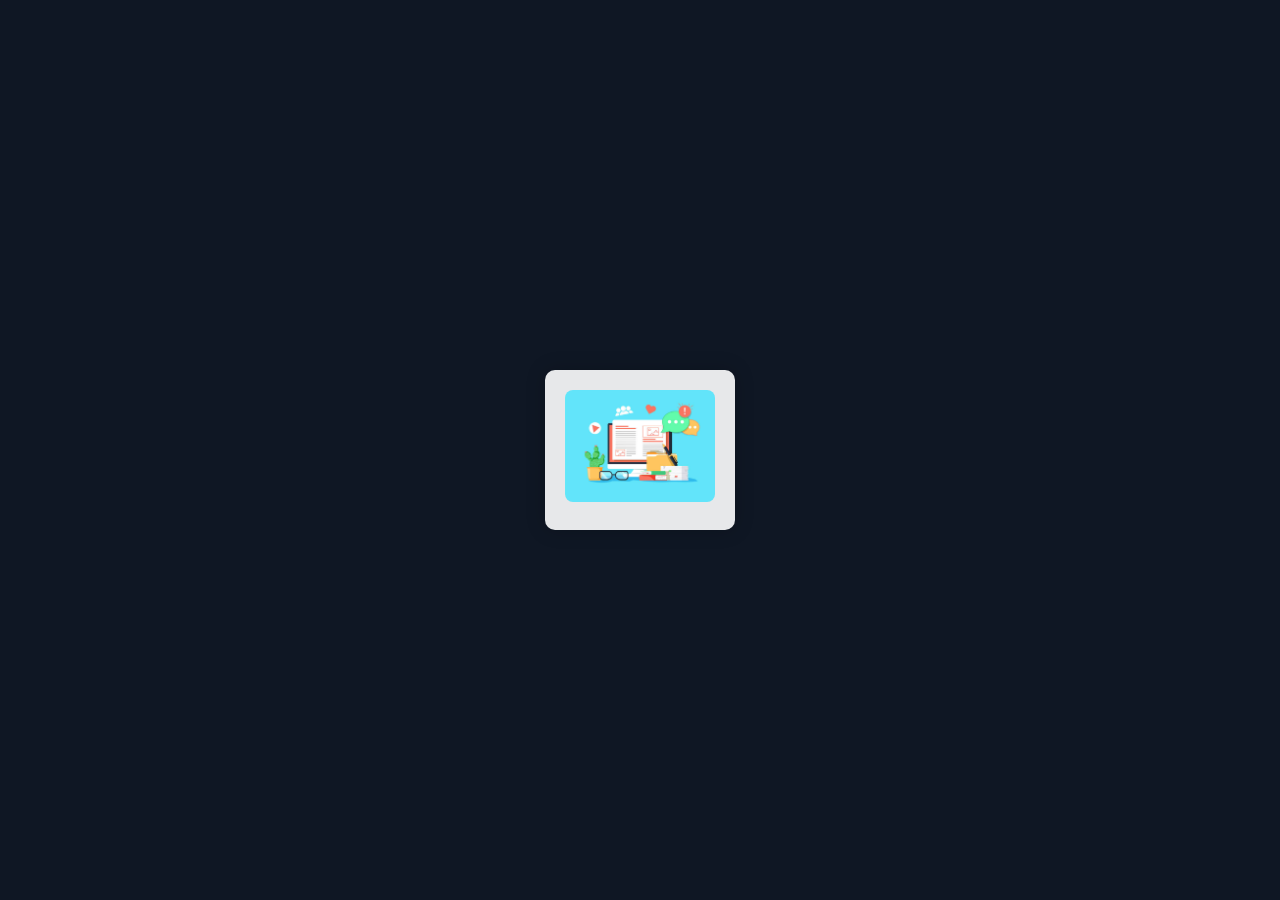
==== commit 014b9c23: "Enabled post writing in the website and storing posts in blog section." ====
--- a/index.html
+++ b/index.html
@@ -1,4 +1,4 @@
-<!DOCTYPE html>
+<!DOCTYPE html> 
 <html lang="en">
 <head>
   <meta charset="utf-8" />
@@ -10,7 +10,7 @@
   <!-- Loader -->
   <div id="loader">
     <div class="loader-logo">
-      <img src="/small-logo.png" alt="Logo">
+      <img src="images/logo/Blog.jpg" alt="Content Station Image">
     </div>
   </div>
 
@@ -18,7 +18,7 @@
   <div id="main-content" class="hidden">
     <header class="site-header">
       <div class="brand">
-        <img src="/small-logo.png" alt="Logo">
+        <img src="images/logo/Main.jpg" alt="Content Station Image">
         <div>
           <h1>My Content Station</h1>
           <div class="tagline">Write • Learn • Build Revenue</div>
@@ -42,19 +42,19 @@
       </div>
     </section>
 
+    <!-- ✍️ New Post Section -->
+    <section class="new-post">
+      <h3>Create a New Post</h3>
+      <form id="postForm">
+        <input type="text" id="postTitle" placeholder="Enter title" required><br><br>
+        <textarea id="postContent" placeholder="Write your post..." rows="5" required></textarea><br><br>
+        <button type="submit" class="btn">Publish</button>
+      </form>
+    </section>
+
     <div class="layout">
       <main class="posts">
-        <article>
-          <time datetime="2025-09-27">Sep 27, 2025</time>
-          <h3>How writing creates personal revenue</h3>
-          <p class="summary">Writing builds authority, attracts an audience, and opens revenue paths — membership, paid newsletters, sponsored posts, or product sales.</p>
-        </article>
-
-        <article>
-          <time datetime="2025-09-15">Sep 15, 2025</time>
-          <h3>Turn feelings into ideas — the habit of journaling publicly</h3>
-          <p class="summary">When you write down emotions, you distill unique perspectives that readers connect with — that connection is the seed of brand trust.</p>
-        </article>
+        <!-- Posts will be inserted here dynamically -->
       </main>
 
       <aside class="sidebar">
--- a/home.css
+++ b/home.css
@@ -8,16 +8,24 @@
   position: fixed;
   top: 0; left: 0;
   width: 100%; height: 100%;
-  background: rgba(15,23,36,0.85);
+  background: url('images/loader-bg.jpg') center center no-repeat;
+  background-size: cover;
+  z-index: 9999;
   display: flex; justify-content: center; align-items: center;
-  z-index: 9999;
-  flex-direction: column;
+  transition: opacity 0.5s ease-in-out;
+}
+
+.loader-logo {
+  background: rgba(255, 255, 255, 0.9);
+  padding: 20px;
+  border-radius: 10px;
+  box-shadow: 0 0 20px rgba(0,0,0,0.2);
 }
 
 .loader-logo img {
-  width: 120px;
-  height: 120px;
-  border-radius: 20px;
+  width: 150px;
+  height: auto;
+  border-radius: 8px;
   animation: floatLogo 1.5s ease-in-out infinite alternate;
 }
 
@@ -30,7 +38,7 @@
 
 /* Main content styles */
 .site-header { display: flex; justify-content: space-between; align-items: center; padding: 20px; background: #fff; box-shadow: 0 4px 12px rgba(0,0,0,0.05); }
-.brand img { width: 50px; height: 50px; }
+.brand img { width: 60px; height: auto; border-radius: 4px; }
 .main-nav a { margin-left: 12px; text-decoration: none; color: #333; font-weight: 600; }
 .main-nav a.active { color: #1f6feb; text-decoration: underline; }
 
@@ -69,8 +77,8 @@
 }
 
 #loader .loader-logo img {
-  width: 120px;
-  height: 120px;
+  width: 150px;
+  height: auto;
   animation: spin 3s linear forwards;
 }
 
